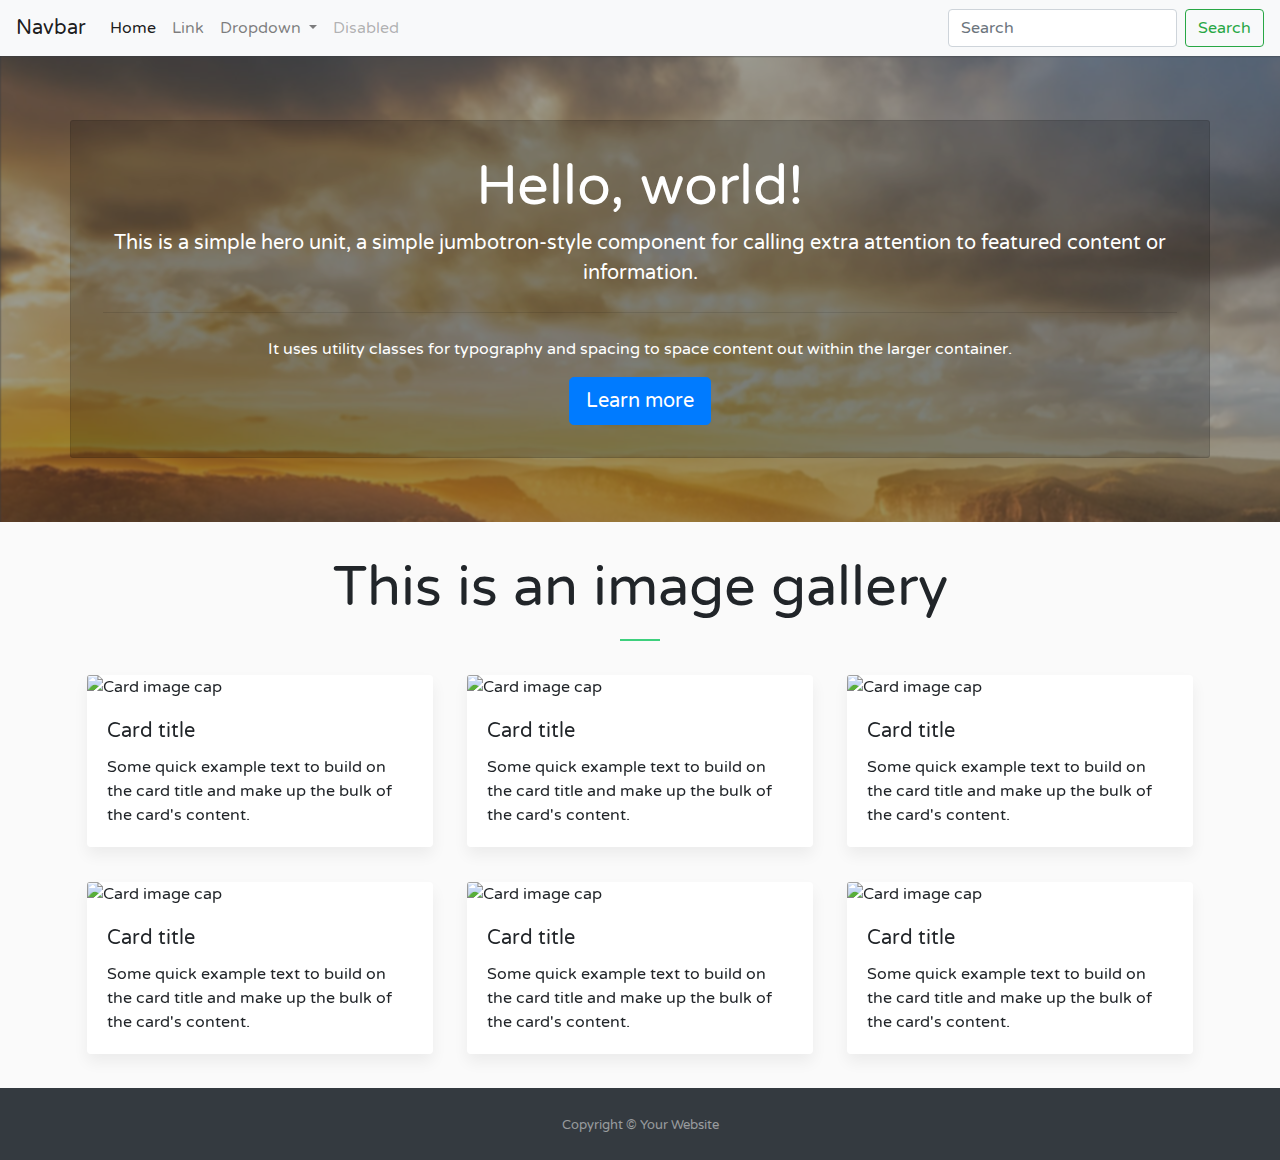
==== index.html @ 15e05b2f "this is new" ====
<!DOCTYPE html>
<html lang="en">
  <head>
    <!-- Required meta tags -->
    <meta charset="utf-8" />
    <meta
      name="viewport"
      content="width=device-width, initial-scale=1, shrink-to-fit=no"
    />
    <!-- font -->
    <link
      href="https://fonts.googleapis.com/css2?family=Varela+Round&display=swap"
      rel="stylesheet"
    />

<!-- jQuery library -->
<script src="https://ajax.googleapis.com/ajax/libs/jquery/3.4.1/jquery.min.js"></script>


    <!-- Bootstrap CSS -->
    <link
      rel="stylesheet"
      href="https://stackpath.bootstrapcdn.com/bootstrap/4.4.1/css/bootstrap.min.css"
      integrity="sha384-Vkoo8x4CGsO3+Hhxv8T/Q5PaXtkKtu6ug5TOeNV6gBiFeWPGFN9MuhOf23Q9Ifjh"
      crossorigin="anonymous"
    />
    <!-- external CSS -->
    <link rel="stylesheet" href="css-index.css" />
    <title>Around the World</title>
  </head>
  <body>
    <!-- navbar -->

    <nav class="navbar navbar-expand-lg navbar-light bg-light" id="navbar1">
      <a class="navbar-brand" href="#">Navbar</a>
      <button
        class="navbar-toggler"
        type="button"
        data-toggle="collapse"
        data-target="#navbarSupportedContent"
        aria-controls="navbarSupportedContent"
        aria-expanded="false"
        aria-label="Toggle navigation"
      >
        <span class="navbar-toggler-icon"></span>
      </button>

      <div class="collapse navbar-collapse" id="navbarSupportedContent">
        <ul class="navbar-nav mr-auto">
          <li class="nav-item active">
            <a class="nav-link" href="#"
              >Home <span class="sr-only">(current)</span></a
            >
          </li>
          <li class="nav-item">
            <a class="nav-link" href="#">Link</a>
          </li>
          <li class="nav-item dropdown">
            <a
              class="nav-link dropdown-toggle"
              href="#"
              id="navbarDropdown"
              role="button"
              data-toggle="dropdown"
              aria-haspopup="true"
              aria-expanded="false"
            >
              Dropdown
            </a>
            <div class="dropdown-menu" aria-labelledby="navbarDropdown">
              <a class="dropdown-item" href="#">Action</a>
              <a class="dropdown-item" href="#">Another action</a>
              <div class="dropdown-divider"></div>
              <a class="dropdown-item" href="#">Something else here</a>
            </div>
          </li>
          <li class="nav-item">
            <a
              class="nav-link disabled"
              href="#"
              tabindex="-1"
              aria-disabled="true"
              >Disabled</a
            >
          </li>
        </ul>
        <form class="form-inline my-2 my-lg-0">
          <input
            class="form-control mr-sm-2"
            type="search"
            placeholder="Search"
            aria-label="Search"
          />
          <button class="btn btn-outline-success my-2 my-sm-0" type="submit">
            Search
          </button>
        </form>
      </div>
    </nav>
    <!-- navbar -->

    <!-- jumbotron -->
    <div class="jumbotron jumbotron-fluid bg-dark">
      <div class="jumbotron-background">
        <img src="images/BingImageOfTheDay_20200604.jpg" class="blur" />
      </div>

      <div class="container text-white text-center">
        <h1 class="display-4" id="hello">Hello, world!</h1>
        <p class="lead">
          This is a simple hero unit, a simple jumbotron-style component for
          calling extra attention to featured content or information.
        </p>
        <hr class="my-4" />
        <p>
          It uses utility classes for typography and spacing to space content
          out within the larger container.
        </p>
        <a class="btn btn-primary btn-lg" id="jumboBtn" href="#" role="button">Learn more</a>
      </div>
      <!-- /.container -->
    </div>
    <!-- /.jumbotron -->

    <div class="section-header text-center">
      
      <h2 class="display-4" >This is an image gallery</h2>
    </div>
    <!-- gallery image from here -->
    <div class="gallery container mt-4">
      <div class="row">
        <div class="col-sm-6 col-md-4">
          <div class="card">
            <img class="card-img-top" src="..." alt="Card image cap" />
            <div class="card-body">
              <h5 class="card-title">Card title</h5>
              <p class="card-text">
                Some quick example text to build on the card title and make up
                the bulk of the card's content.
              </p>
            </div>
          </div>
        </div>
        <div class="col-sm-6 col-md-4">
          <div class="card">
            <img class="card-img-top test" src="..." alt="Card image cap" />
            <div class="card-body">
              <h5 class="card-title">Card title</h5>
              <p class="card-text">
                Some quick example text to build on the card title and make up
                the bulk of the card's content.
              </p>
            </div>
          </div>
        </div>
        <div class="col-sm-6 col-md-4">
          <div class="card">
            <img class="card-img-top" src="..." alt="Card image cap" />
            <div class="card-body">
              <h5 class="card-title">Card title</h5>
              <p class="card-text">
                Some quick example text to build on the card title and make up
                the bulk of the card's content.
              </p>
            </div>
          </div>
        </div>
        <div class="col-sm-6 col-md-4">
          <div class="card">
            <img class="card-img-top" src="..." alt="Card image cap" />
            <div class="card-body">
              <h5 class="card-title">Card title</h5>
              <p class="card-text">
                Some quick example text to build on the card title and make up
                the bulk of the card's content.
              </p>
            </div>
          </div>
        </div>
        <div class="col-sm-6 col-md-4">
          <div class="card">
            <img class="card-img-top" src="..." alt="Card image cap" />
            <div class="card-body">
              <h5 class="card-title">Card title</h5>
              <p class="card-text">
                Some quick example text to build on the card title and make up
                the bulk of the card's content.
              </p>
            </div>
          </div>
        </div>
        <div class="col-sm-6 col-md-4">
          <div class="card">
            <img class="card-img-top" src="..." alt="Card image cap" />
            <div class="card-body">
              <h5 class="card-title">Card title</h5>
              <p class="card-text">
                Some quick example text to build on the card title and make up
                the bulk of the card's content.
              </p>
            </div>
          </div>
        </div>
      </div>
    </div>
    <!-- gallery image -->

    <!-- footer -->
    <footer id="sticky-footer" class="py-4 bg-dark text-white-50">
      <div class="container text-center">
        <small>Copyright &copy; Your Website</small>
      </div>
    </footer>
    <!-- footer -->

    <!-- Optional JavaScript -->
    <!-- jQuery first, then Popper.js, then Bootstrap JS -->
   

    
    <!-- external script -->
    <script src="javascript.js"></script>
  </body>
</html>
---- css-index.css ----
body {
  font-family: "Varela Round", sans-serif;
  backdrop-filter: blur(5px);
  background-repeat: no-repeat, repeat;
  background-size: cover;
}


#navbar1 {
  background-color: #333;
  position: sticky;
  z-index: 10; /*stay on top of all */
  top: 0;
  width: 100%;
  transition: top 1s;
}

.jumbotron {
  position: relative;
  overflow: hidden;
}

.jumbotron .container {
  position: relative;
  z-index: 2;
  background: rgba(0, 0, 0, 0.2);
  padding: 2rem;
  border: 1px solid rgba(0, 0, 0, 0.1);
  border-radius: 3px;
}

.jumbotron-background {
  position: absolute;
  top: 0;
  z-index: 1;
  width: 100%;
  height: 100%;
  opacity: 0.5;
}

img.blur {
  -webkit-filter: blur(1px);
  filter: blur(1px);
  filter: progid:DXImageTransform.Microsoft.Blur(PixelRadius='1');
  object-fit: fill;
}

.gallery .col-md-4 {
  margin-bottom: 2rem;
}
.gallery .card {
  padding: 0px;
  margin-bottom: 2rem;
  background-color: #fff;
  border-radius: 4px;
  border: none;
  transition: 0.15s ease-in-out;
  box-shadow: 0 8px 15px rgba(0, 0, 0, 0.06);
  margin: 0.1rem;
}
.gallery .card:hover {
  transform: translateY(-10px) scale(1.02);
}

body {
  background-color: #fafafa;
}

.section-header h2 {
  position: relative;
  display: inline-block;
  padding-bottom: 20px;
  animation-name: h2Ani;
  animation-duration: 8s;
  animation-iteration-count: infinite;
}

.section-header h2:before {
  content: "";
  position: absolute;
  bottom: 0;
  width: 40px;
  height: 2px;
  background: #3dd07d;
  left: 50%;
  transform: translateX(-50%);
  animation-name: h2Underline;
  animation-duration: 5s;
  animation-iteration-count: infinite;
  animation-timing-function: ease-in-out;
}

#sticky-footer {
  flex-shrink: none;
}
@keyframes h2Underline {
  0% {
    background: rgb(255, 136, 0);
    width: 18rem;
  }
  50% {
    background: rgb(0, 255, 13);
    width: 1px;
  }
  100% {
    background: rgb(0, 110, 255);
    width: 18rem;
  }
}
@keyframes h2Ani {
  0% {
    color: rgb(0, 110, 255);
  }
  50% {
    color: black;
  }
  100% {
    color: rgb(111, 0, 255);
  }
}
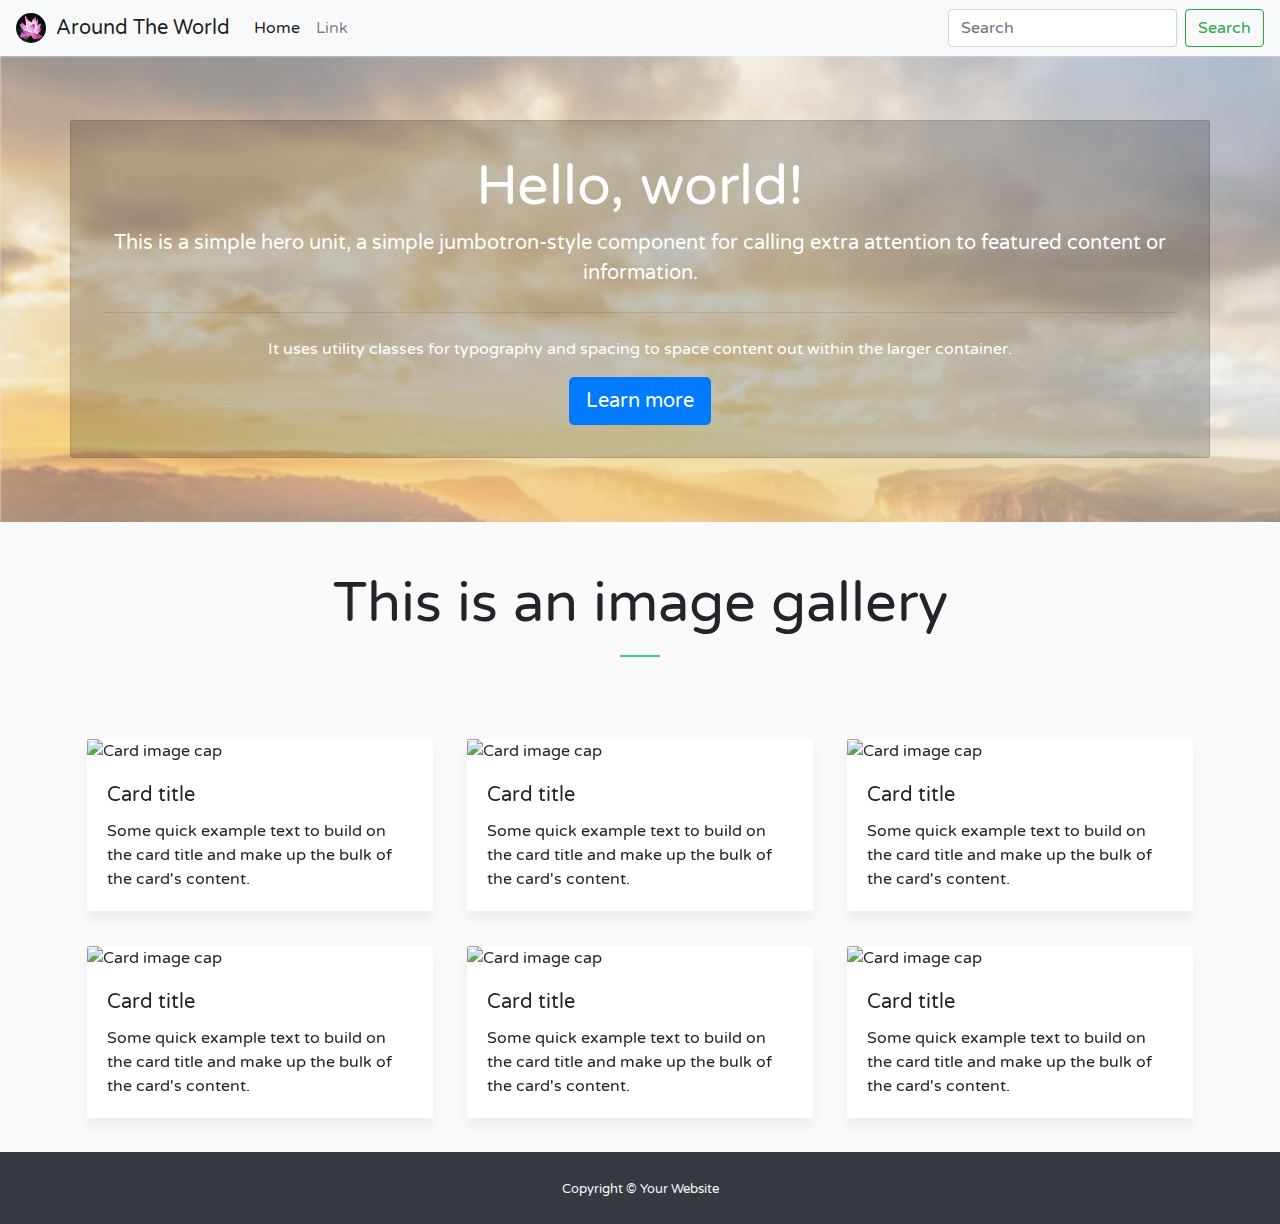
==== commit 39afc0b4: "xx" ====
--- a/index.html
+++ b/index.html
@@ -7,23 +7,42 @@
       name="viewport"
       content="width=device-width, initial-scale=1, shrink-to-fit=no"
     />
+    <!-- favicon -->
+    <link
+      rel="apple-touch-icon"
+      sizes="180x180"
+      href="favicon_io//apple-touch-icon.png"
+    />
+    <link
+      rel="icon"
+      type="image/png"
+      sizes="32x32"
+      href="favicon_io/favicon-32x32.png"
+    />
+    <link
+      rel="icon"
+      type="image/png"
+      sizes="16x16"
+      href="favicon_io/favicon-16x16.png"
+    />
+    <link rel="manifest" href="/site.webmanifest" />
     <!-- font -->
     <link
       href="https://fonts.googleapis.com/css2?family=Varela+Round&display=swap"
       rel="stylesheet"
     />
 
-<!-- jQuery library -->
-<script src="https://ajax.googleapis.com/ajax/libs/jquery/3.4.1/jquery.min.js"></script>
-
+    <!-- jQuery library -->
+    <script src="https://ajax.googleapis.com/ajax/libs/jquery/3.4.1/jquery.min.js"></script>
 
     <!-- Bootstrap CSS -->
     <link
       rel="stylesheet"
-      href="https://stackpath.bootstrapcdn.com/bootstrap/4.4.1/css/bootstrap.min.css"
-      integrity="sha384-Vkoo8x4CGsO3+Hhxv8T/Q5PaXtkKtu6ug5TOeNV6gBiFeWPGFN9MuhOf23Q9Ifjh"
-      crossorigin="anonymous"
-    />
+      href="https://maxcdn.bootstrapcdn.com/bootstrap/4.0.0/css/bootstrap.min.css"
+      integrity="sha384-Gn5384xqQ1aoWXA+058RXPxPg6fy4IWvTNh0E263XmFcJlSAwiGgFAW/dAiS6JXm"
+      crossorigin="anonymous"
+    />
+
     <!-- external CSS -->
     <link rel="stylesheet" href="css-index.css" />
     <title>Around the World</title>
@@ -32,7 +51,14 @@
     <!-- navbar -->
 
     <nav class="navbar navbar-expand-lg navbar-light bg-light" id="navbar1">
-      <a class="navbar-brand" href="#">Navbar</a>
+      <img
+        src="images/lotus.jpg"
+        class="rounded-circle"
+        width="30"
+        height="30"
+        alt=""
+      />
+      <a class="navbar-brand" href="#">&nbsp; Around The World</a>
       <button
         class="navbar-toggler"
         type="button"
@@ -53,35 +79,7 @@
             >
           </li>
           <li class="nav-item">
-            <a class="nav-link" href="#">Link</a>
-          </li>
-          <li class="nav-item dropdown">
-            <a
-              class="nav-link dropdown-toggle"
-              href="#"
-              id="navbarDropdown"
-              role="button"
-              data-toggle="dropdown"
-              aria-haspopup="true"
-              aria-expanded="false"
-            >
-              Dropdown
-            </a>
-            <div class="dropdown-menu" aria-labelledby="navbarDropdown">
-              <a class="dropdown-item" href="#">Action</a>
-              <a class="dropdown-item" href="#">Another action</a>
-              <div class="dropdown-divider"></div>
-              <a class="dropdown-item" href="#">Something else here</a>
-            </div>
-          </li>
-          <li class="nav-item">
-            <a
-              class="nav-link disabled"
-              href="#"
-              tabindex="-1"
-              aria-disabled="true"
-              >Disabled</a
-            >
+            <a class="nav-link" href="dnbtd.html">Link</a>
           </li>
         </ul>
         <form class="form-inline my-2 my-lg-0">
@@ -100,11 +98,11 @@
     <!-- navbar -->
 
     <!-- jumbotron -->
-    <div class="jumbotron jumbotron-fluid bg-dark">
+    <div class="jumbotron jumbotron-fluid mb-0">
+      <!-- /.container -->
       <div class="jumbotron-background">
         <img src="images/BingImageOfTheDay_20200604.jpg" class="blur" />
       </div>
-
       <div class="container text-white text-center">
         <h1 class="display-4" id="hello">Hello, world!</h1>
         <p class="lead">
@@ -116,15 +114,18 @@
           It uses utility classes for typography and spacing to space content
           out within the larger container.
         </p>
-        <a class="btn btn-primary btn-lg" id="jumboBtn" href="#" role="button">Learn more</a>
-      </div>
-      <!-- /.container -->
+        <a class="btn btn-primary btn-lg" id="jumboBtn" href="#" role="button"
+          >Learn more</a
+        >
+
+        <!-- /.container -->
+      </div>
     </div>
+
     <!-- /.jumbotron -->
 
-    <div class="section-header text-center">
-      
-      <h2 class="display-4" >This is an image gallery</h2>
+    <div class="section-header text-center py-5">
+      <h2 class="display-4">This is an image gallery</h2>
     </div>
     <!-- gallery image from here -->
     <div class="gallery container mt-4">
@@ -207,7 +208,7 @@
 
     <!-- footer -->
     <footer id="sticky-footer" class="py-4 bg-dark text-white-50">
-      <div class="container text-center">
+      <div class="container text-center text-light">
         <small>Copyright &copy; Your Website</small>
       </div>
     </footer>
@@ -215,9 +216,22 @@
 
     <!-- Optional JavaScript -->
     <!-- jQuery first, then Popper.js, then Bootstrap JS -->
-   
-
-    
+
+    <script
+      src="https://code.jquery.com/jquery-3.2.1.slim.min.js"
+      integrity="sha384-KJ3o2DKtIkvYIK3UENzmM7KCkRr/rE9/Qpg6aAZGJwFDMVNA/GpGFF93hXpG5KkN"
+      crossorigin="anonymous"
+    ></script>
+    <script
+      src="https://cdnjs.cloudflare.com/ajax/libs/popper.js/1.12.9/umd/popper.min.js"
+      integrity="sha384-ApNbgh9B+Y1QKtv3Rn7W3mgPxhU9K/ScQsAP7hUibX39j7fakFPskvXusvfa0b4Q"
+      crossorigin="anonymous"
+    ></script>
+    <script
+      src="https://maxcdn.bootstrapcdn.com/bootstrap/4.0.0/js/bootstrap.min.js"
+      integrity="sha384-JZR6Spejh4U02d8jOt6vLEHfe/JQGiRRSQQxSfFWpi1MquVdAyjUar5+76PVCmYl"
+      crossorigin="anonymous"
+    ></script>
     <!-- external script -->
     <script src="javascript.js"></script>
   </body>
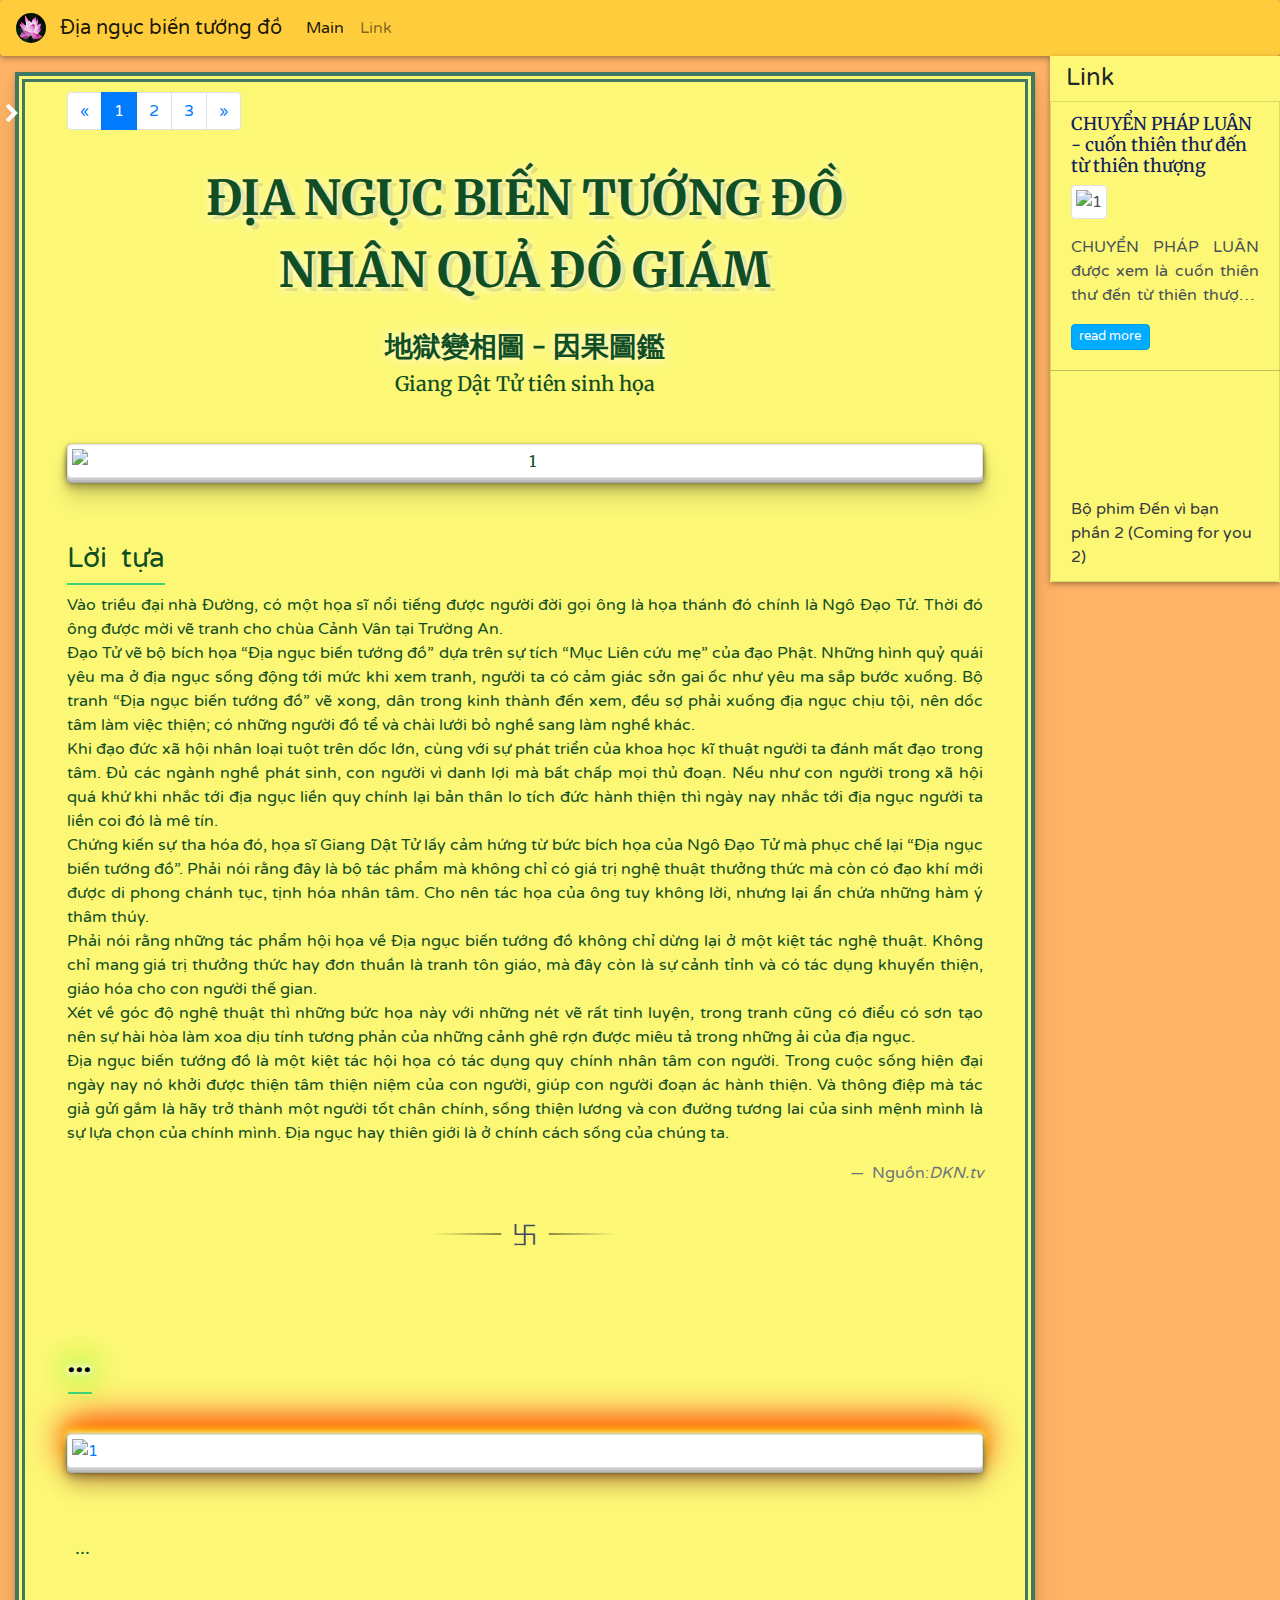
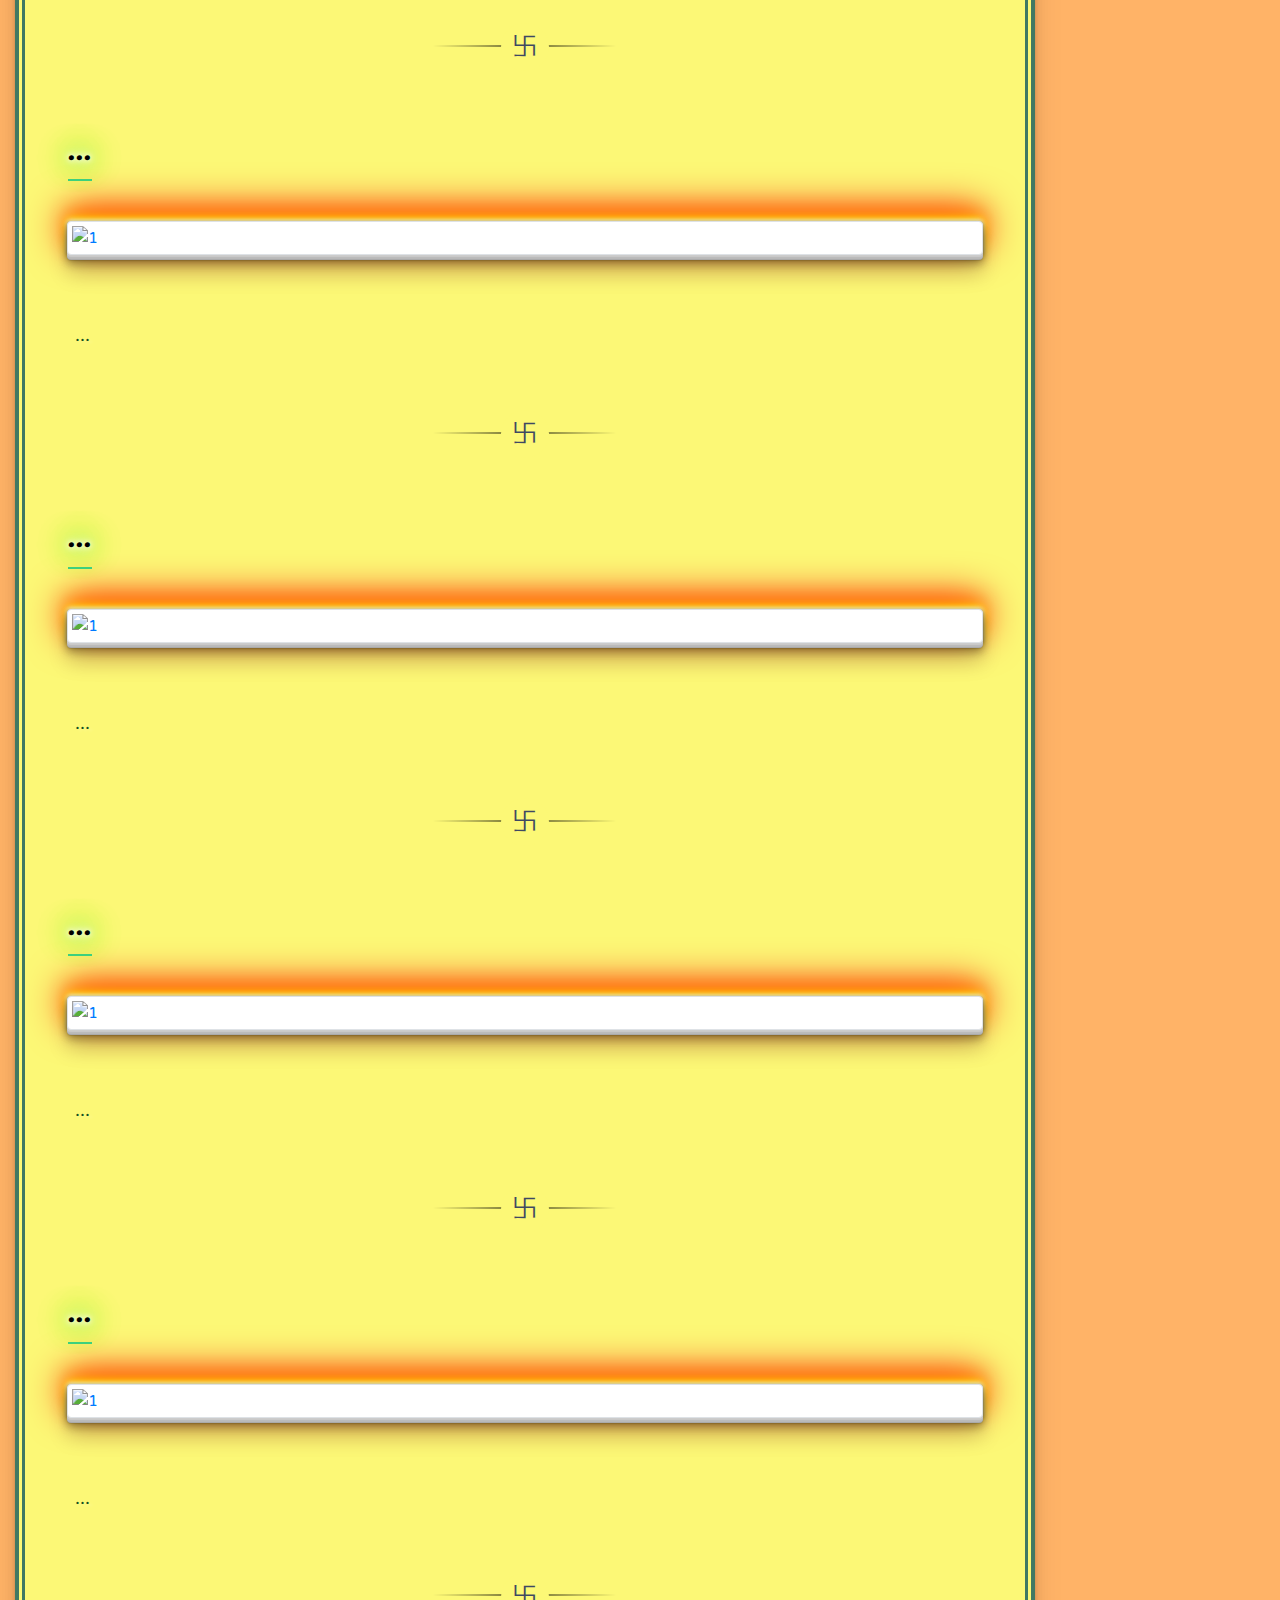
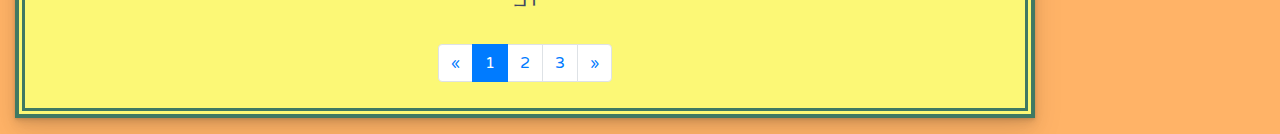
==== commit 97069ba1: "a" ====
--- a/index.html
+++ b/index.html
@@ -7,6 +7,11 @@
       name="viewport"
       content="width=device-width, initial-scale=1, shrink-to-fit=no"
     />
+    <!-- font awesome -->
+    <link
+      rel="stylesheet"
+      href="https://cdnjs.cloudflare.com/ajax/libs/font-awesome/4.7.0/css/font-awesome.min.css"
+    />
     <!-- favicon -->
     <link
       rel="apple-touch-icon"
@@ -28,12 +33,9 @@
     <link rel="manifest" href="/site.webmanifest" />
     <!-- font -->
     <link
-      href="https://fonts.googleapis.com/css2?family=Varela+Round&display=swap"
+      href="https://fonts.googleapis.com/css2?family=Prompt:wght@300;500;700;900&family=Merriweather:wght@300;900&family=Varela+Round&family=Montserrat&:wght@600;900&family=Open+Sans:wght@700;800&display=swap"
       rel="stylesheet"
     />
-
-    <!-- jQuery library -->
-    <script src="https://ajax.googleapis.com/ajax/libs/jquery/3.4.1/jquery.min.js"></script>
 
     <!-- Bootstrap CSS -->
     <link
@@ -42,15 +44,15 @@
       integrity="sha384-Gn5384xqQ1aoWXA+058RXPxPg6fy4IWvTNh0E263XmFcJlSAwiGgFAW/dAiS6JXm"
       crossorigin="anonymous"
     />
-
+    <!-- jQuery library -->
+    <script src="https://ajax.googleapis.com/ajax/libs/jquery/3.4.1/jquery.min.js"></script>
     <!-- external CSS -->
-    <link rel="stylesheet" href="css-index.css" />
-    <title>Around the World</title>
+    <link rel="stylesheet" href="css/dnbtd-css.css" />
+    <title>Địa ngục biến tướng đồ</title>
   </head>
-  <body>
+  <body data-spy="scroll" data-target="#mySidebar" data-offset="2">
     <!-- navbar -->
-
-    <nav class="navbar navbar-expand-lg navbar-light bg-light" id="navbar1">
+    <nav class="navbar navbar-expand-lg navbar-light rounded" id="navbar1">
       <img
         src="images/lotus.jpg"
         class="rounded-circle"
@@ -58,7 +60,7 @@
         height="30"
         alt=""
       />
-      <a class="navbar-brand" href="#">&nbsp; Around The World</a>
+      <a class="navbar-brand ml-1" href="#">&nbsp; Địa ngục biến tướng đồ</a>
       <button
         class="navbar-toggler"
         type="button"
@@ -74,148 +76,284 @@
       <div class="collapse navbar-collapse" id="navbarSupportedContent">
         <ul class="navbar-nav mr-auto">
           <li class="nav-item active">
-            <a class="nav-link" href="#"
-              >Home <span class="sr-only">(current)</span></a
-            >
+            <a class="nav-link" href="index.html">Main</a>
           </li>
           <li class="nav-item">
-            <a class="nav-link" href="dnbtd.html">Link</a>
+            <a class="nav-link" href="http://phapluan.org/">Link</a>
           </li>
         </ul>
-        <form class="form-inline my-2 my-lg-0">
-          <input
-            class="form-control mr-sm-2"
-            type="search"
-            placeholder="Search"
-            aria-label="Search"
-          />
-          <button class="btn btn-outline-success my-2 my-sm-0" type="submit">
-            Search
-          </button>
-        </form>
       </div>
     </nav>
-    <!-- navbar -->
-
-    <!-- jumbotron -->
-    <div class="jumbotron jumbotron-fluid mb-0">
-      <!-- /.container -->
-      <div class="jumbotron-background">
-        <img src="images/BingImageOfTheDay_20200604.jpg" class="blur" />
-      </div>
-      <div class="container text-white text-center">
-        <h1 class="display-4" id="hello">Hello, world!</h1>
-        <p class="lead">
-          This is a simple hero unit, a simple jumbotron-style component for
-          calling extra attention to featured content or information.
-        </p>
-        <hr class="my-4" />
-        <p>
-          It uses utility classes for typography and spacing to space content
-          out within the larger container.
-        </p>
-        <a class="btn btn-primary btn-lg" id="jumboBtn" href="#" role="button"
-          >Learn more</a
-        >
-
-        <!-- /.container -->
-      </div>
-    </div>
-
-    <!-- /.jumbotron -->
-
-    <div class="section-header text-center py-5">
-      <h2 class="display-4">This is an image gallery</h2>
-    </div>
-    <!-- gallery image from here -->
-    <div class="gallery container mt-4">
+
+    <div class="container-fluid">
       <div class="row">
-        <div class="col-sm-6 col-md-4">
-          <div class="card">
-            <img class="card-img-top" src="..." alt="Card image cap" />
-            <div class="card-body">
-              <h5 class="card-title">Card title</h5>
-              <p class="card-text">
-                Some quick example text to build on the card title and make up
-                the bulk of the card's content.
+        <!-- sidebar -->
+        <div id="mySidebar" class="sidebar list-group">
+          <h4 class="ml-4 text-dark">
+            Mục lục
+          </h4>
+          <a href="javascript:void(0)" class="closebtn">×</a>
+
+          <a class="list-group-item list-group-item-action" href="#list-item-1"
+            >Item 1</a
+          >
+          <a class="list-group-item list-group-item-action" href="#">Item 2</a>
+          <a class="list-group-item list-group-item-action" href="#">Item 2</a>
+          <a class="list-group-item list-group-item-action" href="#">Item 2</a>
+          <a class="list-group-item list-group-item-action" href="#">Item 2</a>
+        </div>
+        <!-- button -->
+        <div>
+          <button class="openbtn">
+            <i class="fa fa-chevron-right" aria-hidden="true"></i>
+          </button>
+        </div>
+        <!-- main -->
+        <main role="main" class="col">
+          <div class="py-md-3 px-md-5 px-sm-4 px-3" id="main">
+            <!-- pagination -->
+            <nav aria-label="Page navigation example">
+              <ul class="pagination">
+                <li class="page-item">
+                  <a
+                    class="page-link"
+                    href="#"
+                    aria-label="Previous"
+                    tabindex="-1"
+                  >
+                    <span aria-hidden="true">&laquo;</span>
+                    <span class="sr-only">Previous</span>
+                  </a>
+                </li>
+                <li class="page-item active">
+                  <a class="page-link" href="#">1</a>
+                </li>
+                <li class="page-item">
+                  <a class="page-link" href="dnbtd-2.html">2</a>
+                </li>
+                <li class="page-item">
+                  <a class="page-link" href="dnbtd-3.html">3</a>
+                </li>
+                <li class="page-item">
+                  <a class="page-link" href="#" aria-label="Next">
+                    <span aria-hidden="true">&raquo;</span>
+                    <span class="sr-only">Next</span>
+                  </a>
+                </li>
+              </ul>
+            </nav>
+            <!-- heading -->
+            <div class="text-center pt-3 pb-2 mb-3 heading">
+              <h1 class="mb-4">Địa ngục biến tướng đồ<br />Nhân quả đồ giám</h1>
+              <h3 class="mb-2">
+                地獄變相圖 - 因果圖鑑
+              </h3>
+              <h5 class="mb-5">Giang Dật Tử tiên sinh họa</h5>
+
+              <img
+                src="images/dnbtd/heading-cn.jpg"
+                class="img-thumbnail rounded mx-auto d-block mb-4"
+                alt="1"
+              />
+            </div>
+            <!-- entry word -->
+            <div class="pt-3 pb-2 mb-3 entry-word">
+              <h3 class="h3">
+                <st class="fire">L</st
+                ><st class="fire" style="animation-delay: 0.2s;">ờ</st
+                ><st class="fire" style="animation-delay: 0.4s;">i</st
+                ><st class="fire" style="animation-delay: 0.6s;">&nbsp; </st
+                ><st class="fire" style="animation-delay: 1s;">t</st
+                ><st class="fire" style="animation-delay: 0.8s;">ự</st
+                ><st class="fire" style="animation-delay: 0.6s;">a</st>
+              </h3>
+              <p class="text-justify">
+                Vào triều đại nhà Đường, có một họa sĩ nổi tiếng được người đời
+                gọi ông là họa thánh đó chính là Ngô Đạo Tử. Thời đó ông được
+                mời vẽ tranh cho chùa Cảnh Vân tại Trường An.<br />
+                Đạo Tử vẽ bộ bích họa “Địa ngục biến tướng đồ” dựa trên sự tích
+                “Mục Liên cứu mẹ” của đạo Phật. Những hình quỷ quái yêu ma ở địa
+                ngục sống động tới mức khi xem tranh, người ta có cảm giác sởn
+                gai ốc như yêu ma sắp bước xuống. Bộ tranh “Địa ngục biến tướng
+                đồ” vẽ xong, dân trong kinh thành đến xem, đều sợ phải xuống địa
+                ngục chịu tội, nên dốc tâm làm việc thiện; có những người đồ tể
+                và chài lưới bỏ nghề sang làm nghề khác. <br />
+                Khi đạo đức xã hội nhân loại tuột trên dốc lớn, cùng với sự phát
+                triển của khoa học kĩ thuật người ta đánh mất đạo trong tâm. Đủ
+                các ngành nghề phát sinh, con người vì danh lợi mà bất chấp mọi
+                thủ đoạn. Nếu như con người trong xã hội quá khứ khi nhắc tới
+                địa ngục liền quy chính lại bản thân lo tích đức hành thiện thì
+                ngày nay nhắc tới địa ngục người ta liền coi đó là mê tín.
+                <br />
+                Chứng kiến sự tha hóa đó, họa sĩ Giang Dật Tử lấy cảm hứng từ
+                bức bích họa của Ngô Đạo Tử mà phục chế lại “Địa ngục biến tướng
+                đồ”. Phải nói rằng đây là bộ tác phẩm mà không chỉ có giá trị
+                nghệ thuật thưởng thức mà còn có đạo khí mới được di phong chánh
+                tục, tịnh hóa nhân tâm. Cho nên tác họa của ông tuy không lời,
+                nhưng lại ẩn chứa những hàm ý thâm thúy. <br />
+                Phải nói rằng những tác phẩm hội họa về Địa ngục biến tướng đồ
+                không chỉ dừng lại ở một kiệt tác nghệ thuật. Không chỉ mang giá
+                trị thưởng thức hay đơn thuần là tranh tôn giáo, mà đây còn là
+                sự cảnh tỉnh và có tác dụng khuyến thiện, giáo hóa cho con người
+                thế gian.<br />
+                Xét về góc độ nghệ thuật thì những bức họa này với những nét vẽ
+                rất tinh luyện, trong tranh cũng có điểu có sơn tạo nên sự hài
+                hòa làm xoa dịu tính tương phản của những cảnh ghê rợn được miêu
+                tả trong những ải của địa ngục.<br />
+                Địa ngục biến tướng đồ là một kiệt tác hội họa có tác dụng quy
+                chính nhân tâm con người. Trong cuộc sống hiện đại ngày nay nó
+                khởi được thiện tâm thiện niệm của con người, giúp con người
+                đoạn ác hành thiện. Và thông điệp mà tác giả gửi gắm là hãy trở
+                thành một người tốt chân chính, sống thiện lương và con đường
+                tương lai của sinh mệnh mình là sự lựa chọn của chính mình. Địa
+                ngục hay thiên giới là ở chính cách sống của chúng ta.
               </p>
+              <blockquote class="blockquote text-right">
+                <footer class="blockquote-footer">
+                  Nguồn:<cite title="Source Title">DKN.tv</cite>
+                </footer>
+              </blockquote>
+              <hr />
+            </div>
+            <!-- content -->
+            <div class="text-justify" id="allPage">
+              <div class="page" id="list-item-1">
+                <h1>...</h1>
+                <a href="images/dnbtd/1.jpg" 
+                  ><img
+                    class="img-thumbnail rounded mx-auto d-block box"
+                    alt="1"
+                /></a>
+                <p>...</p>
+                <hr />
+              </div>
+              <div class="page">
+                <h1>...</h1>
+                <a href="images/dnbtd/1.jpg" 
+                  ><img
+                    class="img-thumbnail rounded mx-auto d-block box"
+                    alt="1"
+                /></a>
+                <p>...</p>
+                <hr />
+              </div>
+              <div class="page">
+                <h1>...</h1>
+                <a href="images/dnbtd/1.jpg" 
+                  ><img
+                    class="img-thumbnail rounded mx-auto d-block box"
+                    alt="1"
+                /></a>
+                <p>...</p>
+                <hr />
+              </div>
+              <div class="page">
+                <h1>...</h1>
+                <a href="images/dnbtd/1.jpg" 
+                  ><img
+                    class="img-thumbnail rounded mx-auto d-block box"
+                    alt="1"
+                /></a>
+                <p>...</p>
+                <hr />
+              </div>
+              <div class="page">
+                <h1>...</h1>
+                <a href="images/dnbtd/1.jpg" 
+                  ><img
+                    class="img-thumbnail rounded mx-auto d-block box"
+                    alt="1"
+                /></a>
+                <p>...</p>
+                <hr />
+              </div>
+            </div>
+            <!-- pagination -->
+            <nav aria-label="Page navigation example">
+              <ul class="pagination justify-content-center">
+                <li class="page-item">
+                  <a
+                    class="page-link"
+                    href="#"
+                    aria-label="Previous"
+                    tabindex="-1"
+                  >
+                    <span aria-hidden="true">&laquo;</span>
+                    <span class="sr-only">Previous</span>
+                  </a>
+                </li>
+                <li class="page-item active">
+                  <a class="page-link" href="#">1</a>
+                </li>
+                <li class="page-item">
+                  <a class="page-link" href="dnbtd-2.html">2</a>
+                </li>
+                <li class="page-item">
+                  <a class="page-link" href="dnbtd-3.html">3</a>
+                </li>
+                <li class="page-item">
+                  <a class="page-link" href="#" aria-label="Next">
+                    <span aria-hidden="true">&raquo;</span>
+                    <span class="sr-only">Next</span>
+                  </a>
+                </li>
+              </ul>
+            </nav>
+          </div>
+        </main>
+        <!-- main -->
+        <!-- right bar -->
+        <div class="d-md-block list-group col-md-3" id="right-bar">
+          <h4 class="px-3 py-2 mb-0">
+            Link
+          </h4>
+          <div class="list-group-item list-group-item-action">
+            <a href="https://vi.falundafa.org/" target="blank"
+              ><h5>CHUYỂN PHÁP LUÂN - cuốn thiên thư đến từ thiên thượng</h5></a
+            >
+            <img
+              src="images/link/Book-news.jpg"
+              class="img-fluid img-thumbnail rounded"
+              alt="1"
+            />
+            <input type="checkbox" id="expanded" />
+            <p>
+              CHUYỂN PHÁP LUÂN được xem là cuốn thiên thư đến từ thiên thượng
+              vạn năm khó gặp. Đây là cuốn sách chỉ đạo tu luyện của Phật Gia và
+              vén màn bí mật từ thiên cổ của nhân loại và khoa học, đồng thời
+              giải khai được nguồn gốc của bệnh tật, giàu nghèo cũng như đưa ra
+              phương pháp để thoát khỏi bệnh tật, đau khổ và sống hạnh phúc,…
+              Chân tướng vụ trụ, các cõi không gian và bí ẩn thân thể người cũng
+              như tất cả những gì bạn cần biết để lý giải cuộc sống đã được diễn
+              đạt rõ ràng, mạch lạc trong sách.
+            </p>
+            <label for="expanded" role="button">read more</label>
+          </div>
+          <div class="list-group-item list-group-item-action">
+            <div class="embed-responsive embed-responsive-16by9">
+              <div class="mt-2">
+                <a
+                  href="https://www.youtube.com/watch?v=HaUoCRDE2Nk"
+                  target="_blank"
+                >
+                  <span class="text-dark"
+                    >Bộ phim Đến vì bạn phần 2 (Coming for you 2)</span
+                  >
+                </a>
+              </div>
             </div>
           </div>
         </div>
-        <div class="col-sm-6 col-md-4">
-          <div class="card">
-            <img class="card-img-top test" src="..." alt="Card image cap" />
-            <div class="card-body">
-              <h5 class="card-title">Card title</h5>
-              <p class="card-text">
-                Some quick example text to build on the card title and make up
-                the bulk of the card's content.
-              </p>
-            </div>
-          </div>
-        </div>
-        <div class="col-sm-6 col-md-4">
-          <div class="card">
-            <img class="card-img-top" src="..." alt="Card image cap" />
-            <div class="card-body">
-              <h5 class="card-title">Card title</h5>
-              <p class="card-text">
-                Some quick example text to build on the card title and make up
-                the bulk of the card's content.
-              </p>
-            </div>
-          </div>
-        </div>
-        <div class="col-sm-6 col-md-4">
-          <div class="card">
-            <img class="card-img-top" src="..." alt="Card image cap" />
-            <div class="card-body">
-              <h5 class="card-title">Card title</h5>
-              <p class="card-text">
-                Some quick example text to build on the card title and make up
-                the bulk of the card's content.
-              </p>
-            </div>
-          </div>
-        </div>
-        <div class="col-sm-6 col-md-4">
-          <div class="card">
-            <img class="card-img-top" src="..." alt="Card image cap" />
-            <div class="card-body">
-              <h5 class="card-title">Card title</h5>
-              <p class="card-text">
-                Some quick example text to build on the card title and make up
-                the bulk of the card's content.
-              </p>
-            </div>
-          </div>
-        </div>
-        <div class="col-sm-6 col-md-4">
-          <div class="card">
-            <img class="card-img-top" src="..." alt="Card image cap" />
-            <div class="card-body">
-              <h5 class="card-title">Card title</h5>
-              <p class="card-text">
-                Some quick example text to build on the card title and make up
-                the bulk of the card's content.
-              </p>
-            </div>
-          </div>
-        </div>
+        <!-- Dark Overlay element -->
+
+        <div class="overlay" id="overlaySec"></div>
       </div>
     </div>
-    <!-- gallery image -->
-
-    <!-- footer -->
-    <footer id="sticky-footer" class="py-4 bg-dark text-white-50">
-      <div class="container text-center text-light">
-        <small>Copyright &copy; Your Website</small>
-      </div>
-    </footer>
-    <!-- footer -->
 
     <!-- Optional JavaScript -->
     <!-- jQuery first, then Popper.js, then Bootstrap JS -->
+    <script src="js/content.js"></script>
+    <script src="js/dnbtd.js"></script>
 
     <script
       src="https://code.jquery.com/jquery-3.2.1.slim.min.js"
@@ -232,7 +370,5 @@
       integrity="sha384-JZR6Spejh4U02d8jOt6vLEHfe/JQGiRRSQQxSfFWpi1MquVdAyjUar5+76PVCmYl"
       crossorigin="anonymous"
     ></script>
-    <!-- external script -->
-    <script src="javascript.js"></script>
   </body>
 </html>
--- a/css/dnbtd-css.css
+++ b/css/dnbtd-css.css
@@ -0,0 +1,391 @@
+:root {
+  --main-color: url(../images/dnbtd/noise.png);
+  --second-color: #fed279;
+  --third-color: #f37121;
+  --forth-color: #fcf876;
+  --fifth-color: #111d5e;
+  --sixth-color: #ffcd3c;
+  --seventh-color: #ffe277;
+  --eight-color: #ffb367;
+  --font1: "Varela Round", sans-serif;
+  --font2: "Merriweather", serif;
+  --font3: "Montserrat" sans-serif;
+  --font4: "Merriweather", serif;
+}
+body {
+  font-family: var(--font1);
+  background: var(--eight-color);
+}
+.row {
+  margin-right: 0;
+}
+.container-fluid {
+  padding-right: 0;
+}
+.navbar {
+  background-color: var(--sixth-color);
+  box-shadow: 0 2px 4px 0 rgba(0, 0, 0, 0.2), 0 2px 8px 0 rgba(0, 0, 0, 0.19);
+}
+
+.sidebar {
+  background: var(--forth-color) var(--main-color);
+  height: calc(102vh);
+  width: 0px;
+  position: sticky;
+  z-index: 2;
+  top: 0;
+  left: 0;
+  transition: all 0.3s cubic-bezier(1, 0, 0, 1);
+  padding-top: 0.6rem;
+  overflow: auto;
+  /* opacity: 0.1; */
+}
+
+.sidebar a {
+  text-decoration: none;
+  transition: 0.3s;
+}
+
+.sidebar .closebtn {
+  position: absolute;
+  top: -5px;
+  right: 25px;
+  font-size: 36px;
+}
+
+.openbtn {
+  font-size: 20px;
+  cursor: pointer;
+  padding: 10px 15px;
+  border: none;
+  position: fixed;
+  top: 90px;
+  left: -10px;
+  background-color: Transparent;
+  background-repeat: no-repeat;
+  border: none;
+  cursor: pointer;
+  overflow: hidden;
+  outline: none;
+  z-index: 1;
+  color: white;
+  transition: 0.4s;
+}
+.openbtn:hover {
+  color: var(--second-color);
+}
+.openbtn:focus {
+  text-decoration: none !important;
+  outline: none !important;
+  -webkit-box-shadow: none !important;
+  box-shadow: none !important;
+}
+
+#right-bar .list-group-item {
+  background: var(--eighth-color) var(--main-color);
+}
+
+#right-bar .list-group-item input {
+  opacity: 0;
+  position: absolute;
+  pointer-events: none;
+}
+
+#right-bar .list-group-item p {
+  margin: 1rem auto;
+  text-align: justify;
+  display: -webkit-box;
+  -webkit-line-clamp: 3;
+  -webkit-box-orient: vertical;
+  overflow: hidden;
+}
+#right-bar .list-group-item label {
+  border-radius: 4px;
+  padding: 0.2em 0.6em;
+  border: 1px solid #009ce2;
+  background-color: #00acff;
+  color: #fff;
+  font-size: 0.8em;
+}
+#right-bar .list-group-item input:focus ~ label {
+  outline: -webkit-focus-ring-color auto 5px;
+}
+
+#right-bar .list-group-item input:checked + p {
+  -webkit-line-clamp: unset;
+}
+
+/* #right-bar .list-group-item input:checked ~ label {
+  display: none;
+} */
+
+#right-bar {
+  background: var(--forth-color) var(--main-color);
+  align-self: flex-start;
+  margin-left: auto;
+  padding-right: 0;
+  max-width: 18%;
+  box-shadow: 0 2px 4px 0 rgba(0, 0, 0, 0.2), 0 2px 8px 0 rgba(0, 0, 0, 0.19);
+}
+#right-bar a {
+  color: var(--fifth-color);
+}
+
+#right-bar a:hover {
+  color: var(--third-color);
+  text-decoration: none;
+}
+#right-bar h5 {
+  font-family: var(--font4);
+  font-size: 1.1rem;
+}
+
+@media screen and (max-width: 990px) {
+  #right-bar {
+    max-width: 100%;
+    width: 85%;
+    margin: 1rem auto;
+    flex: 0 0 85%;
+  }
+}
+.list-group .active {
+  background-color: var(--third-color);
+  border-color: orange;
+}
+.list-group .list-group-item {
+  background-image: var(--main-color);
+}
+
+hr {
+  width: 10%;
+  min-width: 20%;
+  max-width: 100%;
+  margin: 3rem auto;
+  border: 0;
+  height: 2px;
+  background-image: linear-gradient(
+    to right,
+    rgba(0, 0, 0, 0),
+    rgba(0, 0, 0, 0.75),
+    rgba(0, 0, 0, 0)
+  );
+  text-align: center;
+  opacity: 0.8;
+}
+hr:after {
+  content: "卐";
+  font-size: 1.5rem;
+  color: var(--fifth-color);
+
+  display: inline-block;
+  position: relative;
+  top: -0.9em;
+  padding: 0.25em 0.5em;
+  background: var(--forth-color) var(--main-color);
+  border-radius: 50%;
+}
+
+#main {
+  background: var(--forth-color) var(--main-color);
+  color: #104e23;
+  margin: 1rem auto;
+  border: 4px solid #3f7963;
+  outline: 3px solid #3f7963;
+  outline-offset: -10px;
+  padding: 16px;
+  font-size: 1rem;
+  box-shadow: 0 1px 2px rgba(0, 0, 0, 0.07), 0 2px 4px rgba(0, 0, 0, 0.07),
+    0 4px 8px rgba(0, 0, 0, 0.07), 0 8px 16px rgba(0, 0, 0, 0.07),
+    0 16px 32px rgba(0, 0, 0, 0.07);
+}
+
+#main .heading {
+  font-family: var(--font2);
+}
+#main .heading h1 {
+  font-weight: 700;
+  line-height: 1.5em;
+  font-size: 3rem;
+  text-shadow: 1px 2px 10px white, 5px 4px 0px rgba(0, 0, 0, 0.15);
+  text-transform: uppercase;
+}
+#main .heading h3 {
+  font-weight: 900;
+  text-shadow: 0 0 15px rgba(255, 255, 255, 0.5),
+    0 0 10px rgba(255, 255, 255, 0.5);
+}
+
+.heading img {
+  box-shadow: 0 1px 0 #cccccc, 0 2px 0 #c9c9c9, 0 3px 0 #bbb, 0 4px 0 #b9b9b9,
+    0 5px 0 #aaa, 0 6px 1px rgba(0, 0, 0, 0.1), 0 0 5px rgba(0, 0, 0, 0.1),
+    0 1px 3px rgba(0, 0, 0, 0.3), 0 3px 5px rgba(0, 0, 0, 0.2),
+    0 5px 10px rgba(0, 0, 0, 0.25), 0 10px 10px rgba(0, 0, 0, 0.2),
+    0 20px 20px rgba(0, 0, 0, 0.15);
+}
+.entry-word h3 {
+  position: relative;
+  display: inline-block;
+  padding-bottom: 10px;
+  font-family: var(--font3);
+}
+.entry-word h3:after {
+  content: "";
+  position: absolute;
+  bottom: 0;
+  width: 100%;
+  height: 2px;
+  background: #3dd07d;
+  left: 0%;
+}
+
+#allPage p {
+  transition: all 3s ease-in-out;
+}
+
+#allPage h1 {
+  font-family: var(--font4);
+  font-weight: bold;
+  color: black;
+  line-height: 1.4em;
+  font-size: 2rem;
+  text-shadow: 0 0 5px #fff, 0 0 10px #fff, 0 0 15px #fff, 0 0 20px #49ff18,
+    0 0 30px #49ff18, 0 0 40px #49ff18, 0 0 55px #49ff18, 0 0 75px #49ff18;
+  position: relative;
+  display: inline-block;
+  padding-bottom: 10px;
+  margin-top: 2rem;
+}
+
+#allPage h1:after {
+  content: "";
+  position: absolute;
+  bottom: 0;
+  width: 96%;
+  height: 2px;
+  background: #3dd07d;
+  left: 2%;
+}
+
+#allPage p {
+  margin-top: 2rem;
+  font-size: 1.2rem;
+  line-height: 1.7em;
+  text-shadow: 3px 2px 3px rgba(255, 255, 255, 0.2);
+  padding: 2rem 0.5rem;
+}
+#allPage p:hover {
+  color: black;
+}
+
+#allPage p::first-letter {
+  color: var(--third-color);
+  float: left;
+  font-family: Georgia;
+  font-size: 4.4rem;
+  line-height: 3.7rem;
+  padding-top: 4px;
+  padding-right: 8px;
+  padding-left: 3px;
+  text-shadow: 1px 1px 0 #fff;
+}
+
+.page img {
+  margin-top: 2rem;
+}
+.box {
+  box-shadow: 0 1px 0 #cccccc, 0 2px 0 #c9c9c9, 0 3px 0 #bbb, 0 4px 0 #b9b9b9,
+    0 5px 0 #aaa, 0 6px 1px rgba(0, 0, 0, 0.1), 0 0 5px rgba(0, 0, 0, 0.1),
+    0 1px 3px rgba(0, 0, 0, 0.3), 0 3px 5px rgba(0, 0, 0, 0.2),
+    0 5px 10px rgba(0, 0, 0, 0.25), 0 10px 10px rgba(0, 0, 0, 0.2),
+    0 20px 20px rgba(0, 0, 0, 0.15), 0 -1px 4px #fff, 0 -2px 10px #ff0,
+    0 -10px 20px #ff8000, 0 -10px 40px #f00;
+}
+
+.overlay {
+  display: none;
+  position: fixed;
+  top: 0px;
+  /* full screen */
+  width: 105vw;
+  height: 120vh;
+  /* transparent black */
+  background: rgba(0, 0, 0, 0.7);
+  /* middle layer, i.e. appears below the sidebar */
+  z-index: 1;
+  opacity: 1;
+  /* animate the transition */
+  transition: all 0.5s ease-in-out;
+}
+/* display .overlay when it has the .active class */
+.overlay.active {
+  display: block;
+  opacity: 1;
+  z-index: 0;
+}
+
+/* fire effect */
+.fire {
+  animation: burn 1.5s linear infinite alternate;
+}
+
+@keyframes burn {
+  from {
+    text-shadow: -0.1em 0 0.3em #fefcc9, 0.1em -0.1em 0.3em #feec85,
+      -0.2em -0.2em 0.4em #ffae34, 0.2em -0.3em 0.3em #ec760c,
+      -0.2em -0.4em 0.4em #cd4606, 0.1em -0.5em 0.7em #973716,
+      0.1em -0.7em 0.7em #451b0e;
+  }
+  45% {
+    text-shadow: 0.1em -0.2em 0.5em #fefcc9, 0.15em 0 0.4em #feec85,
+      -0.1em -0.25em 0.5em #ffae34, 0.15em -0.45em 0.5em #ec760c,
+      -0.1em -0.5em 0.6em #cd4606, 0 -0.8em 0.6em #973716,
+      0.2em -1em 0.8em #451b0e;
+  }
+  70% {
+    text-shadow: -0.1em 0 0.3em #fefcc9, 0.1em -0.1em 0.3em #feec85,
+      -0.2em -0.2em 0.6em #ffae34, 0.2em -0.3em 0.4em #ec760c,
+      -0.2em -0.4em 0.7em #cd4606, 0.1em -0.5em 0.7em #973716,
+      0.1em -0.7em 0.9em #451b0e;
+  }
+  to {
+    text-shadow: -0.1em -0.2em 0.6em #fefcc9, -0.15em 0 0.6em #feec85,
+      0.1em -0.25em 0.6em #ffae34, -0.15em -0.45em 0.5em #ec760c,
+      0.1em -0.5em 0.6em #cd4606, 0 -0.8em 0.6em #973716,
+      -0.2em -1em 0.8em #451b0e;
+  }
+}
+
+/* On smaller screens, where height is less than 450px, change the style of the sidenav (less padding and a smaller font size) */
+@media screen and (max-height: 450px) {
+  .sidebar {
+    padding-top: 15px;
+  }
+  .sidebar a {
+    font-size: 18px;
+  }
+}
+
+@media screen and (max-width: 600px) {
+  #allPage h1 {
+    text-align: center;
+    left: 50%; /* Move the element to the left by 50% of the container's width*/
+    transform: translateX(-50%);
+  }
+  .container-fluid {
+    padding-left: 10px;
+  }
+  #main .heading h1 {
+    font-size: 1.9rem;
+  }
+  #allPage p {
+    font-size: 1.05rem;
+  }
+  #allPage p::first-letter {
+    font-size: 4rem;
+    line-height: 3rem;
+  }
+}
+
+#allPage p ol {
+  padding-left: 20px;
+}
